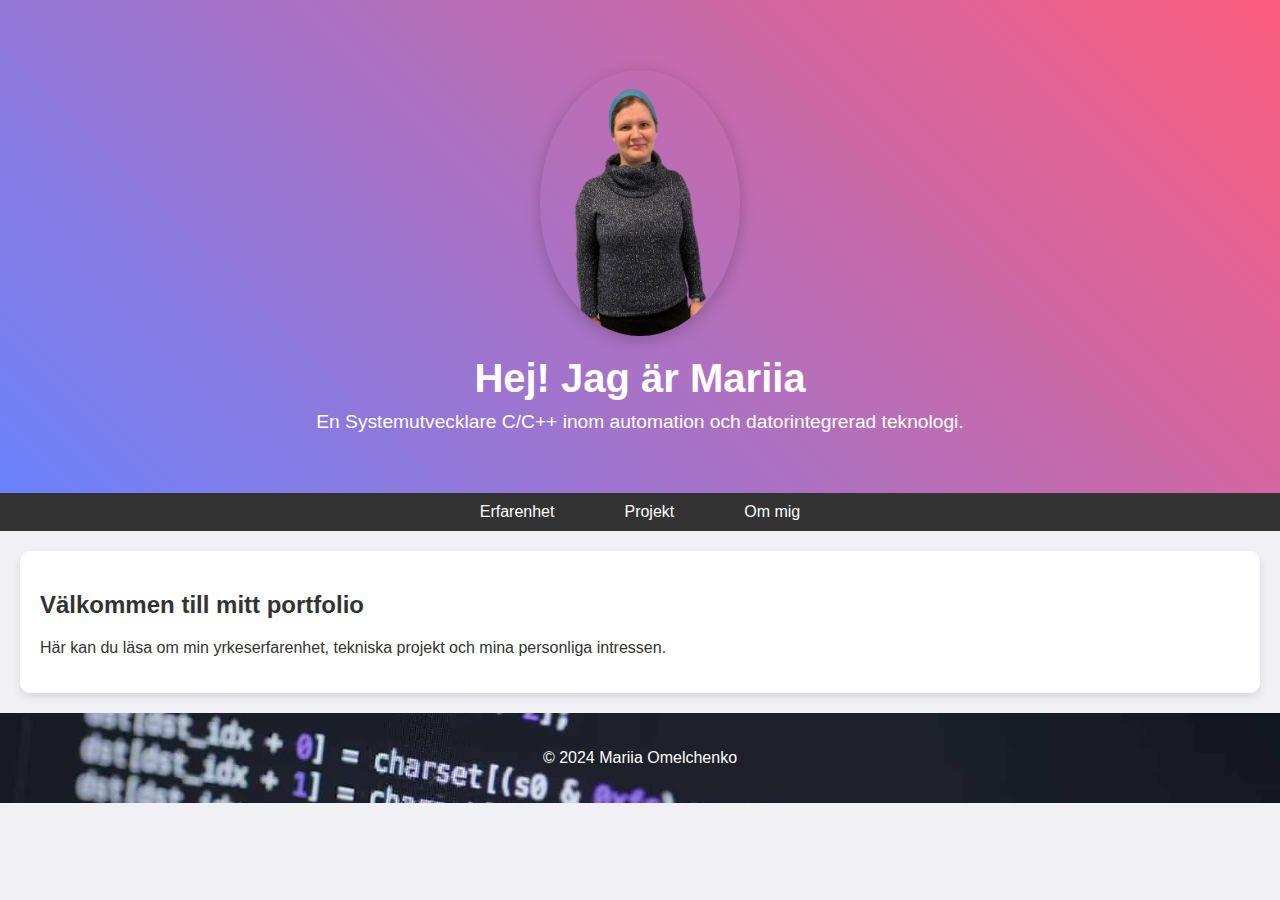
==== index.html @ fc43522a "Add filerna" ====
<!DOCTYPE html>
<html lang="sv">
<head>
    <meta charset="UTF-8">
    <meta name="viewport" content="width=device-width, initial-scale=1.0">
    <title>Mariias Portfolio</title>
    <link rel="stylesheet" href="styles.css">
</head>
<body>
    <header>
        <div class="header-content">
            <img src="foto_1.png" alt="Bild på Mariia" class="profile-image">
            <h1>Hej! Jag är Mariia</h1>
            <p>En Systemutvecklare C/C++ inom automation och datorintegrerad teknologi.</p>
        </div>
    </header>

    <nav>
        <ul>
            <li><a href="experience.html">Erfarenhet</a></li>
            <li><a href="projects.html">Projekt</a></li>
            <li><a href="about.html">Om mig</a></li>
        </ul>
    </nav>

    <article>
        <h2>Välkommen till mitt portfolio</h2>
        <p>Här kan du läsa om min yrkeserfarenhet, tekniska projekt och mina personliga intressen.</p>  
    </article>

    <footer>
        <p>© 2024 Mariia Omelchenko</p>
    </footer>
</body>
</html>
---- styles.css ----
body {
    font-family: 'Arial', sans-serif;
    background-color: #f0f0f5;
    color: #333;
    margin: 0;
    padding: 0;
}
  
header {
    background-image: linear-gradient(45deg, #6a82fb, #fc5c7d);
    color: white;
    padding: 50px 0;
    text-align: center;
}

.header-content h1 {
    font-size: 2.5em;
    margin: 0;
    animation: fadeInDown 1s ease;
}

.header-content p {
    font-size: 1.2em;
    margin: 10px 0;
}

nav ul {
    display: flex;
    justify-content: center;
    background-color: #333;
    list-style: none;
    padding: 10px 0;
    margin: 0;
}

nav ul li {
    margin: 0 15px;
}

nav ul li a {
    color: white;
    text-decoration: none;
    padding: 10px 20px;
    border-radius: 5px;
    transition: background-color 0.3s ease;
}

nav ul li a:hover {
    background-color: #555;
}

article {
    padding: 20px;
    margin: 20px;
    background-color: white;
    border-radius: 10px;
    box-shadow: 0px 4px 10px rgba(0, 0, 0, 0.1);
}

.project-item, .experience, .education {
    margin-bottom: 20px;
}

footer {
    background-image: url('footer.jpg'); 
    background-size: cover; 
    background-position: center; 
    color: white; 
    text-align: center; 
    padding: 20px; 
    position: relative; 
}


.profile-image {
    width: 200px;
    border-radius: 50%;
    display: block;
    margin: 20px auto;
    box-shadow: 0px 4px 15px rgba(0, 0, 0, 0.2);
}

@keyframes fadeInDown {
    0% {
        opacity: 0;
        transform: translateY(-20px);
    }
    100% {
        opacity: 1;
        transform: translateY(0);
    }
}

.accordion {
    background-color: #4700cc;
    color: white;
    cursor: pointer;
    padding: 15px;
    border: none;
    width: 100%;
    text-align: left;
    outline: none;
    font-size: 18px;
    margin-bottom: 5px;
    transition: background-color 0.3s;
}

.accordion:hover {
    background-image: linear-gradient(45deg, #6a82fb, #fc5c7d);
    /*background-color: #005f99;*/
}

.panel {
    padding: 0 15px;
    background-color: #e0efff;
    display: none;
    overflow: hidden;
    border: 1px solid #007acc;
}

.panel p {
    font-size: 16px;
}

.experience-item {
    display: flex; 
    align-items: center; 
    margin-bottom: 15px;
}

.company-logo {
    max-width: 100px; 
    margin-right: 15px;
}

.experience-text {
    flex: 1; 
    text-align: left; 
}

.section-image {
    width: 100%;
    height: auto;
    cursor: pointer;
    transition: transform 0.3s ease;
}

.section-image:hover {
    transform: scale(1.05);
}

.project-item {
    display: flex;
    margin: 15px 0;
}

.project-image {
    width: 100px; 
    height: auto; 
    margin-right: 15px; 
    border-radius: 5px; 
    box-shadow: 0 2px 5px rgba(0, 0, 0, 0.1); 
}

.project-text {
    flex: 1; 
}

.gallery {
    display: flex;
    flex-wrap: wrap; 
    gap: 10px; 
    margin-top: 10px; 
}

.gallery-image {
    width: 100px; 
    height: auto; 
    border-radius: 5px; 
    box-shadow: 0 2px 5px rgba(0, 0, 0, 0.1); 
}
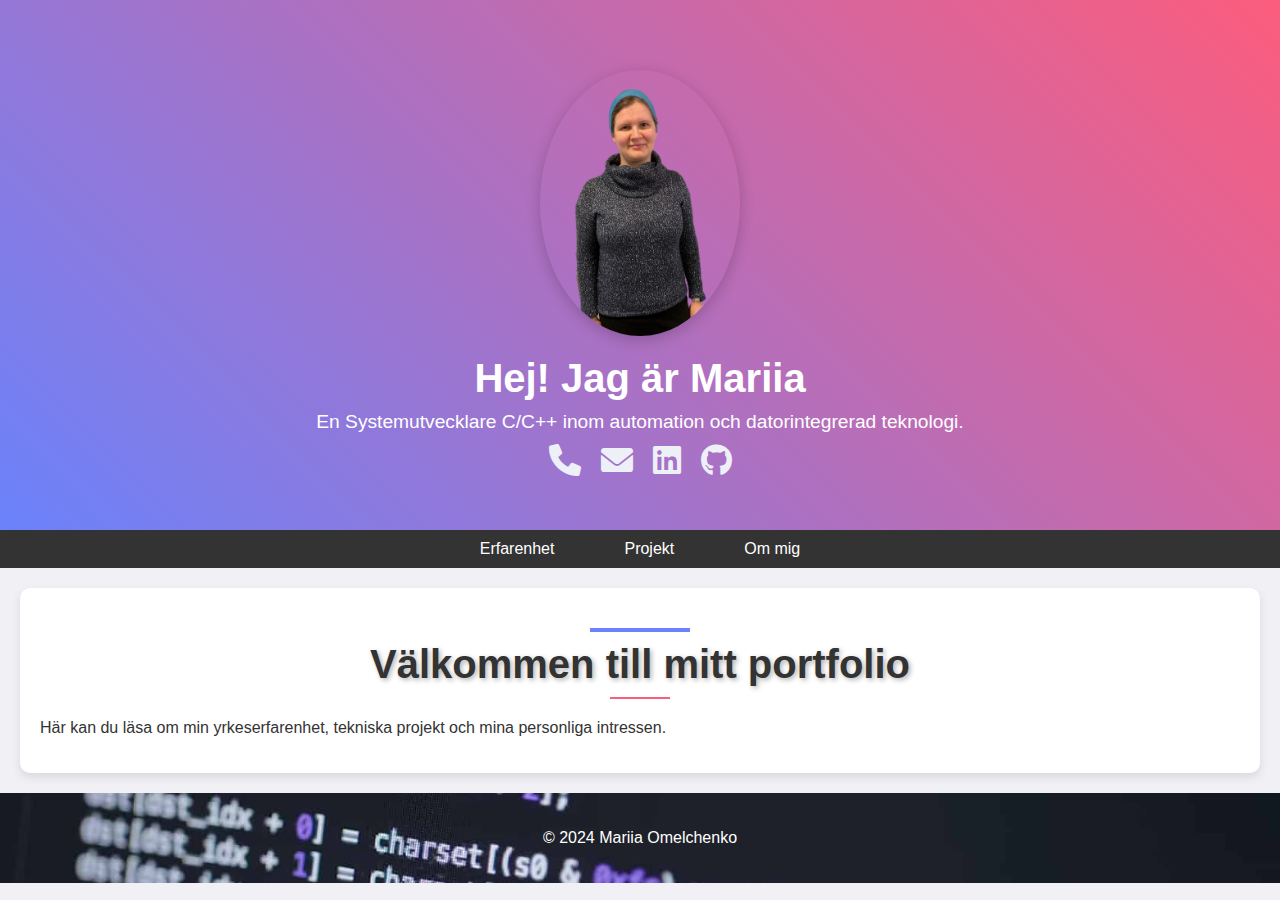
==== commit 2bb7daab: "Add kontakt på huvuden sidan" ====
--- a/index.html
+++ b/index.html
@@ -5,13 +5,26 @@
     <meta name="viewport" content="width=device-width, initial-scale=1.0">
     <title>Mariias Portfolio</title>
     <link rel="stylesheet" href="styles.css">
+    <!-- Подключение Font Awesome -->
+    <link rel="stylesheet" href="https://cdnjs.cloudflare.com/ajax/libs/font-awesome/6.0.0-beta3/css/all.min.css">
 </head>
 <body>
     <header>
         <div class="header-content">
-            <img src="foto_1.png" alt="Bild på Mariia" class="profile-image">
-            <h1>Hej! Jag är Mariia</h1>
-            <p>En Systemutvecklare C/C++ inom automation och datorintegrerad teknologi.</p>
+            <div class="profile-info">
+                <img src="main_foto/foto_1.png" alt="Bild på Mariia" class="profile-image">
+                <div>
+                    <h1>Hej! Jag är Mariia</h1>
+                    <p>En Systemutvecklare C/C++ inom automation och datorintegrerad teknologi.</p>
+                </div>
+            </div>
+            <!-- Контактные иконки в заголовке -->
+            <div class="icon-links">
+                <a href="tel:+46123456789" target="_blank" title="Ring mig"><i class="fas fa-phone"></i></a>
+                <a href="mailto:mariia.omelchenko@example.com" target="_blank" title="Skicka e-post"><i class="fas fa-envelope"></i></a>
+                <a href="https://www.linkedin.com/in/mariiaomelchenko" target="_blank" title="LinkedIn"><i class="fab fa-linkedin"></i></a>
+                <a href="https://github.com/mariiaomelchenko" target="_blank" title="GitHub"><i class="fab fa-github"></i></a>
+            </div>
         </div>
     </header>
 
@@ -33,3 +46,4 @@
     </footer>
 </body>
 </html>
+
--- a/styles.css
+++ b/styles.css
@@ -62,7 +62,7 @@
 }
 
 footer {
-    background-image: url('footer.jpg'); 
+    background-image: url('main_foto/footer.jpg'); 
     background-size: cover; 
     background-position: center; 
     color: white; 
@@ -179,3 +179,83 @@
     border-radius: 5px; 
     box-shadow: 0 2px 5px rgba(0, 0, 0, 0.1); 
 }
+
+
+.parallax {
+    background-image: url('foto/parallax_1.webp');
+    height: 200px; 
+    background-attachment: fixed;
+    background-position: center;
+    background-repeat: no-repeat;
+    background-size: cover;
+    margin-bottom: 20px; 
+}
+
+
+.accordion-section {
+    padding: 20px;
+    background-color: #f4f4f4;
+    margin-bottom: 20px;
+}
+
+h2 {
+    font-size: 2.5em;
+    text-align: center;
+    color: #333;
+    margin: 20px 0;
+    font-family: 'Arial', sans-serif;
+    position: relative;
+    z-index: 1;
+}
+
+h2::before {
+    content: '';
+    display: block;
+    width: 100px;
+    height: 4px;
+    background-color: #6a82fb; 
+    margin: 10px auto;
+}
+
+h2::after {
+    content: '';
+    display: block;
+    width: 60px;
+    height: 2px;
+    background-color: #fc5c7d; 
+    margin: 10px auto;
+}
+
+h2 {
+    animation: fadeIn 1s ease-out;
+    text-shadow: 2px 2px 5px rgba(0, 0, 0, 0.3); 
+}
+
+.contacts {
+    padding: 20px;
+    background-color: #f0f0f5;
+    text-align: center;
+    margin-top: 20px;
+}
+
+.contacts h2 {
+    font-size: 1.8em;
+    margin-bottom: 15px;
+}
+
+.icon-links {
+    display: flex;
+    justify-content: center;
+    gap: 20px;
+}
+
+.icon-links a {
+    font-size: 2em; 
+    color: #eef0f8;
+    text-decoration: none;
+    transition: color 0.3s ease;
+}
+
+.icon-links a:hover {
+    color: #fc5c7d;
+}
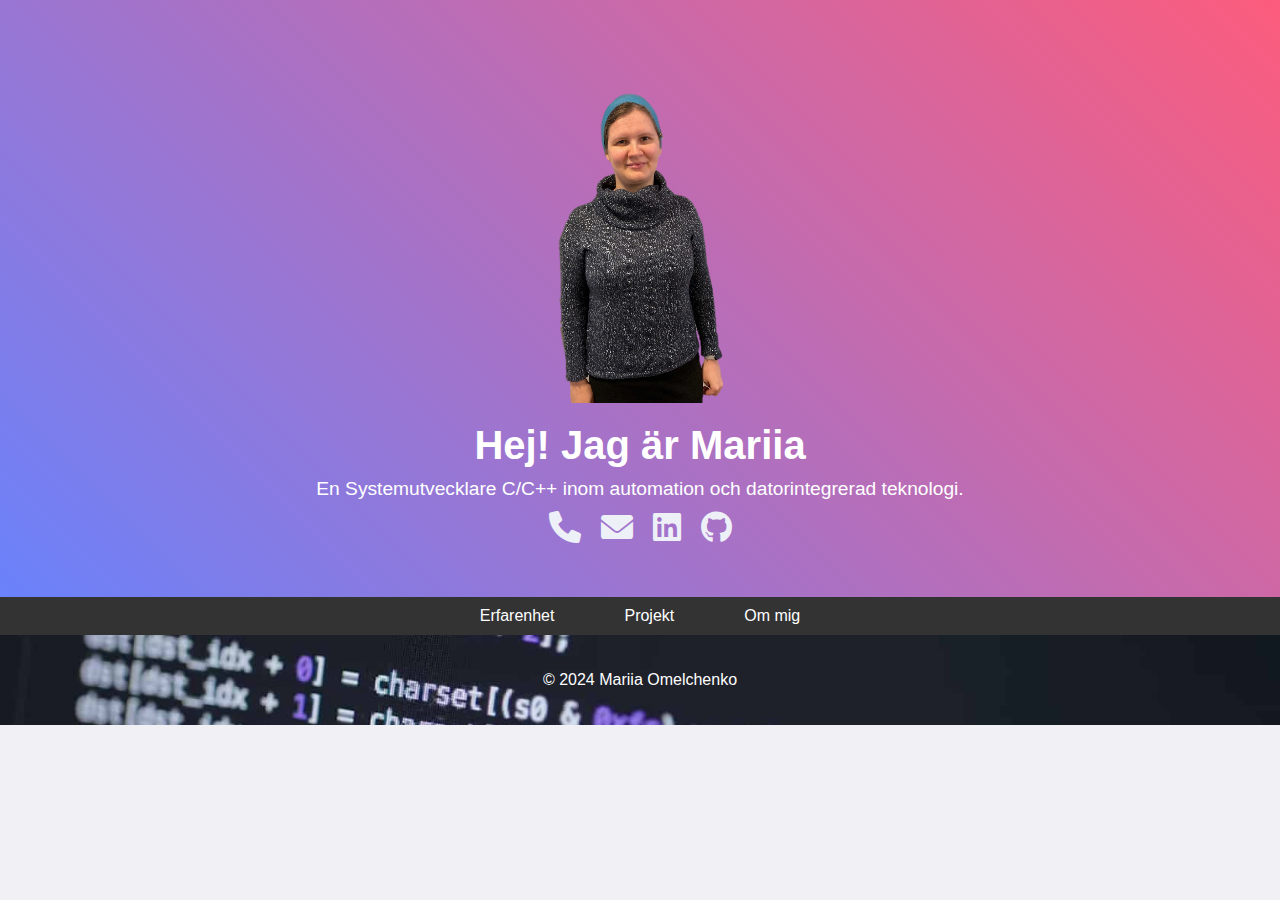
==== commit c07ffc32: "update main page" ====
--- a/index.html
+++ b/index.html
@@ -5,7 +5,7 @@
     <meta name="viewport" content="width=device-width, initial-scale=1.0">
     <title>Mariias Portfolio</title>
     <link rel="stylesheet" href="styles.css">
-    <!-- Подключение Font Awesome -->
+    <!-- Font Awesome -->
     <link rel="stylesheet" href="https://cdnjs.cloudflare.com/ajax/libs/font-awesome/6.0.0-beta3/css/all.min.css">
 </head>
 <body>
@@ -13,17 +13,16 @@
         <div class="header-content">
             <div class="profile-info">
                 <img src="main_foto/foto_1.png" alt="Bild på Mariia" class="profile-image">
-                <div>
+                <div class="text-content">
                     <h1>Hej! Jag är Mariia</h1>
                     <p>En Systemutvecklare C/C++ inom automation och datorintegrerad teknologi.</p>
+                    <div class="icon-links">
+                        <a href="tel:+46123456789" target="_blank" title="Ring mig"><i class="fas fa-phone"></i></a>
+                        <a href="mailto:mariia.omelchenko@example.com" target="_blank" title="Skicka e-post"><i class="fas fa-envelope"></i></a>
+                        <a href="https://www.linkedin.com/in/mariiaomelchenko" target="_blank" title="LinkedIn"><i class="fab fa-linkedin"></i></a>
+                        <a href="https://github.com/mariiaomelchenko" target="_blank" title="GitHub"><i class="fab fa-github"></i></a>
+                    </div>
                 </div>
-            </div>
-            <!-- Контактные иконки в заголовке -->
-            <div class="icon-links">
-                <a href="tel:+46123456789" target="_blank" title="Ring mig"><i class="fas fa-phone"></i></a>
-                <a href="mailto:mariia.omelchenko@example.com" target="_blank" title="Skicka e-post"><i class="fas fa-envelope"></i></a>
-                <a href="https://www.linkedin.com/in/mariiaomelchenko" target="_blank" title="LinkedIn"><i class="fab fa-linkedin"></i></a>
-                <a href="https://github.com/mariiaomelchenko" target="_blank" title="GitHub"><i class="fab fa-github"></i></a>
             </div>
         </div>
     </header>
@@ -36,14 +35,8 @@
         </ul>
     </nav>
 
-    <article>
-        <h2>Välkommen till mitt portfolio</h2>
-        <p>Här kan du läsa om min yrkeserfarenhet, tekniska projekt och mina personliga intressen.</p>  
-    </article>
-
     <footer>
         <p>© 2024 Mariia Omelchenko</p>
     </footer>
 </body>
 </html>
-
--- a/styles.css
+++ b/styles.css
@@ -73,11 +73,9 @@
 
 
 .profile-image {
-    width: 200px;
-    border-radius: 50%;
+    width: 250px;
     display: block;
     margin: 20px auto;
-    box-shadow: 0px 4px 15px rgba(0, 0, 0, 0.2);
 }
 
 @keyframes fadeInDown {
